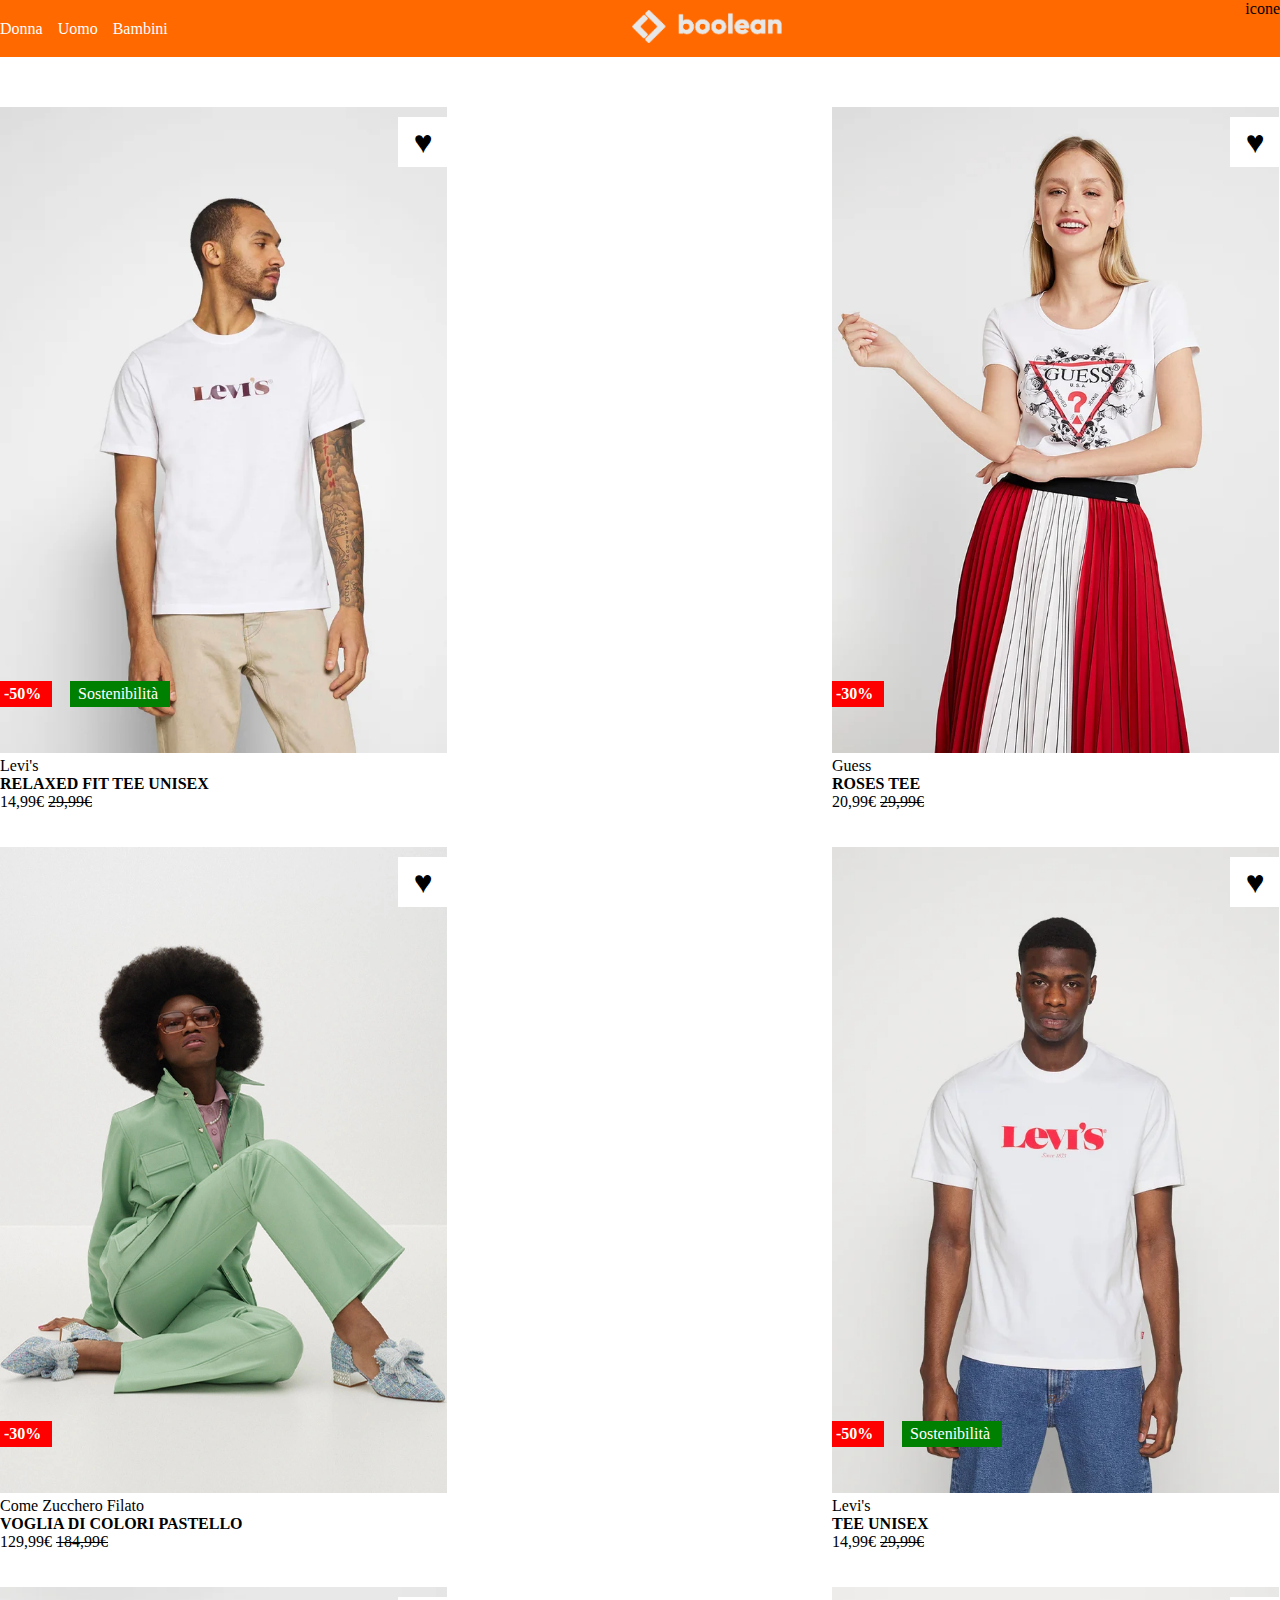
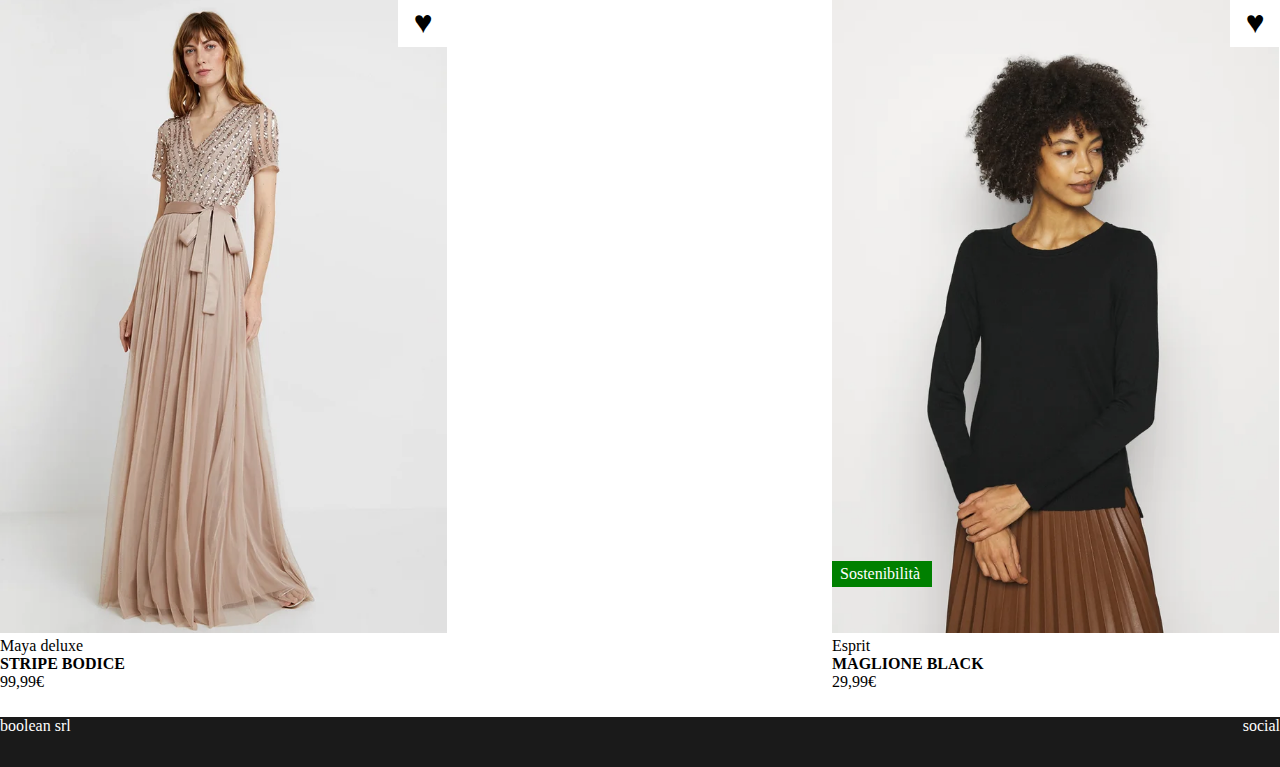
==== index.html @ a0052309 "main completato" ====
<!DOCTYPE html>
<html lang="en">
<head>
    <meta charset="UTF-8">
    <meta name="viewport" content="width=device-width, initial-scale=1.0">
    <title>Boolando</title>

    <link rel="stylesheet" href="css/style.css">

</head>
<body>

    <nav>
        <div class="container">
            <div class="type">
                <a href="#">Donna</a>
                <a href="#">Uomo</a>
                <a href="#">Bambini</a>
            </div>
            <div class="logo">
                <img src="img/boolean-logo.png" alt="logoboolean">
            </div>
            <div class="user">icone<i class="fa-solid fa-user"></i></div>
        </div>
    </nav>
    


    <main>

        <div class="container hero">

            <div class="card">
    
    
                <div  class="modello">
                    <img src="img/1.webp" alt="">
                    
                    <div class="heart"><span>&#9829;</span></div>
                    <div class="sale">-50%</div>
                    <div class="green">Sostenibilità</div>
                    
                    <div class="label">
                        <div class="brend">Levi's</div>
                        <div class="dress">Relaxed fit tee unisex</div>
                        <div class="cost">14,99€ <del>29,99€</del></div>
                    </div>
                </div>
    
            </div>
            <div class="card">
    
    
                <div  class="modello">
                    <img src="img/2.webp" alt="">

                    <div class="heart"><span>&#9829;</span></div>
                    <div class="sale">-30%</div>

                    <div class="label">
                        <div class="brend">Guess</div>
                        <div class="dress">roses tee</div>
                        <div class="cost">20,99€ <del>29,99€</del></div>
                    </div>
                    
                </div>
    
            </div>
            <div class="card">
    
    
                <div  class="modello">
                    <img src="img/3.webp" alt="">

                    <div class="heart"><span>&#9829;</span></div>
                    <div class="sale">-30%</div>

                    <div class="label">
                        <div class="brend">Come Zucchero Filato</div>
                        <div class="dress">voglia di colori pastello</div>
                        <div class="cost">129,99€ <del>184,99€</del></div>
                    </div>
                </div>
    
            </div>
            <div class="card">
    
    
                <div  class="modello">
                    <img src="img/4.webp" alt="">

                    <div class="heart"><span>&#9829;</span></div>
                    <div class="sale">-50%</div>
                    <div class="green">Sostenibilità</div>
                    
                    <div class="label">
                        <div class="brend">Levi's</div>
                        <div class="dress">tee unisex</div>
                        <div class="cost">14,99€ <del>29,99€</del></div>
                    </div>
                </div>
    
            </div>
            <div class="card">
    
    
                <div  class="modello">
                    <img src="img/5.webp" alt="">

                    <div class="heart"><span>&#9829;</span></div>

                    <div class="label">
                        <div class="brend">Maya deluxe</div>
                        <div class="dress">stripe bodice</div>
                        <div class="cost">99,99€</div>
                    </div>
                </div>
    
            </div>
            <div class="card">
    
    
                <div  class="modello">
                    <img src="img/6.webp" alt="">

                    <div class="heart"><span>&#9829;</span></div>

                    <div class="label">
                        <div class="brend">Esprit</div>
                        <div class="dress">maglione black</div>
                        <div class="cost">29,99€</div>
                    </div>

                    <div class="green">Sostenibilità</div>
                </div>
    
            </div>
    
            


        </div>


    </main>



    <!-- <main>
        <div class="container hero">

            
            <div class="card">

                
                <div class="modello"></div>
                <div class="label">hello</div>                


                <div class="heart">heart</div>
                <div class="sale">sale</div>
                <div class="green">green</div>


            </div>
            <div class="card">

                
                <div class="modello"></div>
                <div class="label">hello</div>                


                <div class="heart">heart</div>
                <div class="sale">sale</div>
                <div class="green">green</div>


            </div>
            <div class="card">

                
                <div class="modello"></div>
                <div class="label">hello</div>                


                <div class="heart">heart</div>
                <div class="sale">sale</div>
                <div class="green">green</div>


            </div>
            <div class="card">

                
                <div class="modello"></div>
                <div class="label">hello</div>                


                <div class="heart">heart</div>
                <div class="sale">sale</div>
                <div class="green">green</div>


            </div>
            <div class="card">

                
                <div class="modello"></div>
                <div class="label">hello</div>                


                <div class="heart">heart</div>
                <div class="sale">sale</div>
                <div class="green">green</div>


            </div>
            <div class="card">

                
                <div class="modello"></div>
                <div class="label">hello</div>                


                <div class="heart">heart</div>
                <div class="sale">sale</div>
                <div class="green">green</div>


            </div>
            
            
            
            


        </div> -->


    </main>

    <footer>
        <div class="container bottom">

                <div class="informativa">boolean srl</div>
                <div class="social">social</div>

        </div>

    </footer>

</body>
</html>
---- css/style.css ----
*{ 
    padding: 0;
    margin: 0;
    box-sizing: border-box;

}

.container{
    display: flex;
    justify-content: space-between;

    max-width: 1380px;

    
    margin-left: auto;
    margin-right: auto;
}


nav{
    background-color: #ff6900;
}

nav .type{
    display: flex;
    align-items: center;
    gap: 15px;
}

nav .logo{
    padding: 10px;
}
.logo img{
    width: 150px;
}

.type a{
    text-decoration: none;
    color: white;
}

/* fine navbar */




.card{
    width: 448px;
}

.modello{
    position: relative;
}


.modello img{
    
    
    height: 646px;
}

.label{
    height: 80px;
    
}



/* inizio main */
main .container.hero{
    display: flex;
    align-content: flex-start;
    flex-wrap: wrap;
    gap: 10px;

    padding-top: 50px;   

    
}



.label{
    height: 80px;
    
}






.card .modello .heart{
    position: absolute;
    display: flex;
    justify-content: center;
    align-items: center;

    
    top: 10px;
    right: 0px;

    width: 50px;
    height: 50px;

    background-color: white;
    
}

span{
    font-size: 2em;
    
}



.card .sale{
    position: absolute;
    bottom: 130px;
    

    width: 52px;
    height: 26px;

    padding: 4px ;

    color: white;
    background-color: #ff0000;

    font-weight: bold;

}




.card .green{
    position: absolute;
    bottom: 130px;
    left: 70px;
    

    width: 100px;
    height: 26px;

    padding: 4px 8px;

    color: white;
    background-color: #008000;

}

.card .green:last-of-type{
    position: absolute;
    left: 0px;

}

.card .modello .label .dress{
    text-transform: uppercase;
    font-weight: bold;
}




footer .container.bottom{
    
    height: 50px;
    background-color: #1a1a1a;
    /* test */

    color: white;
}
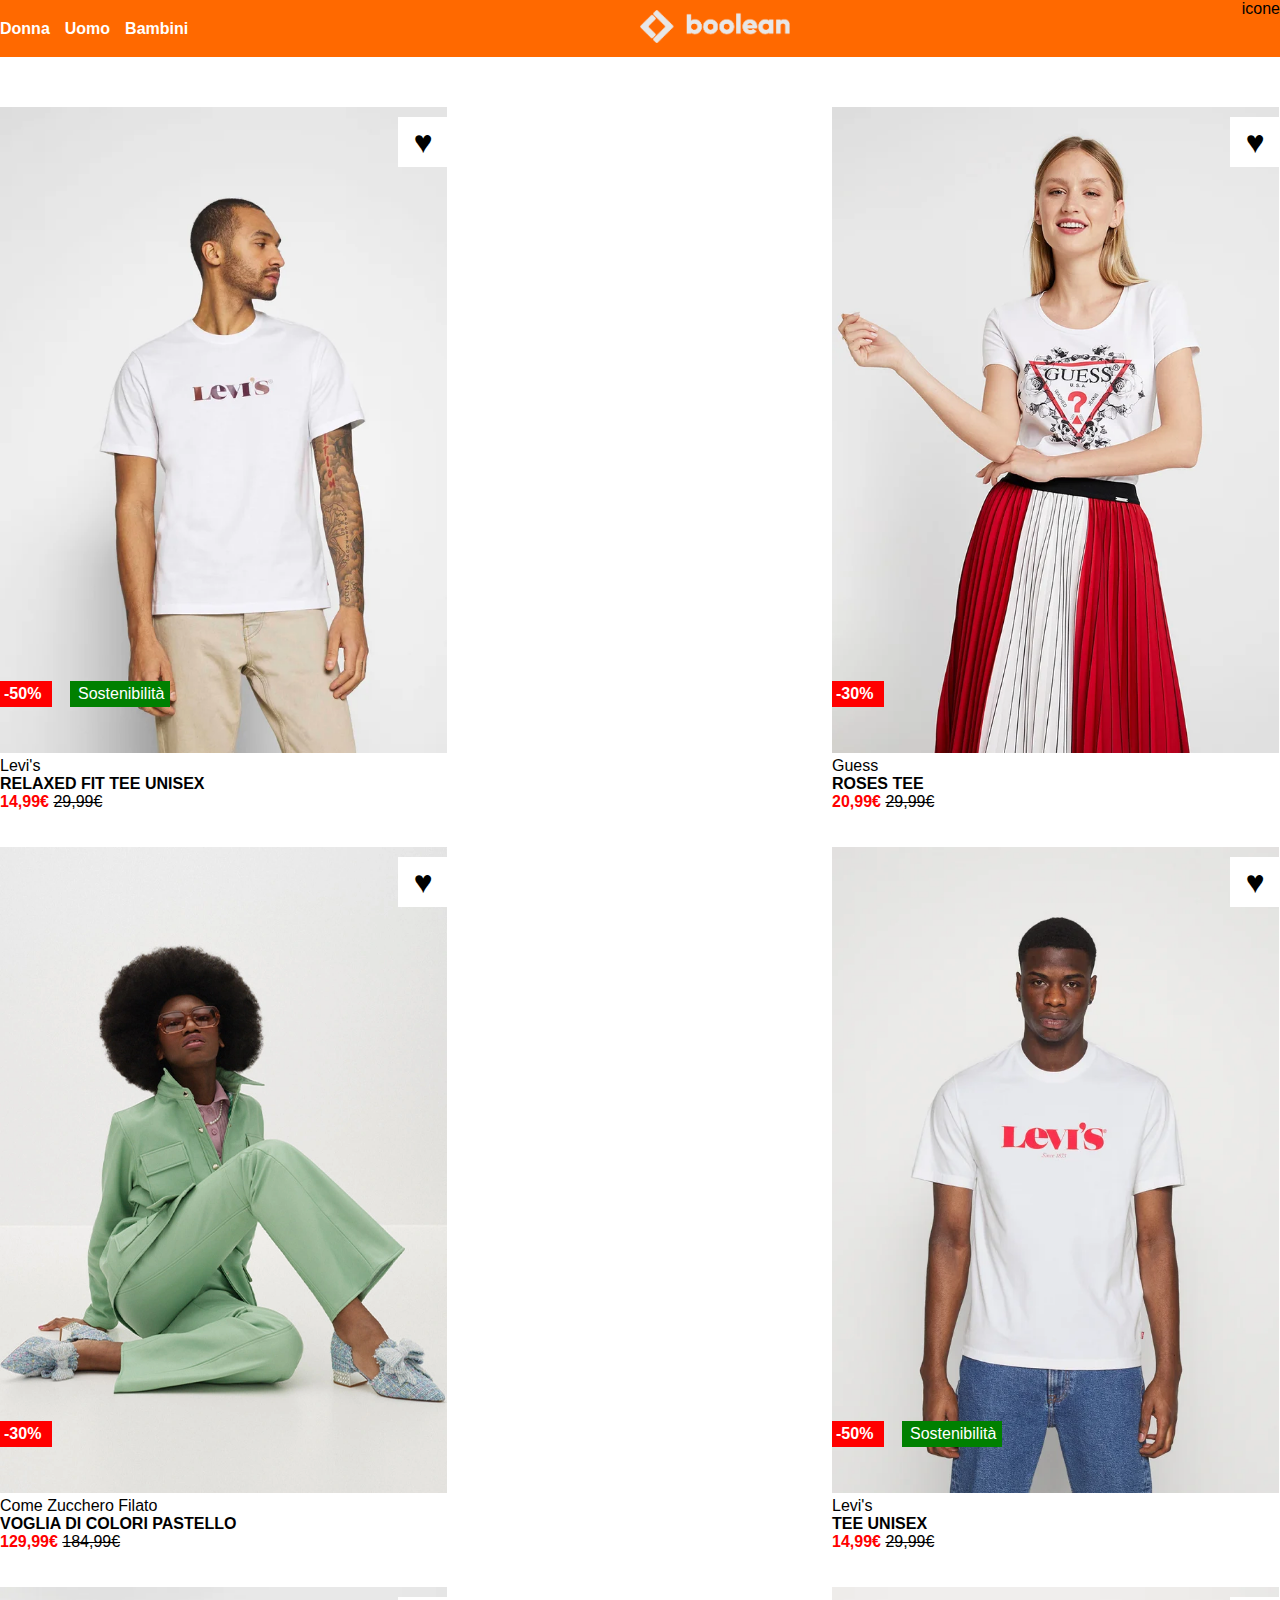
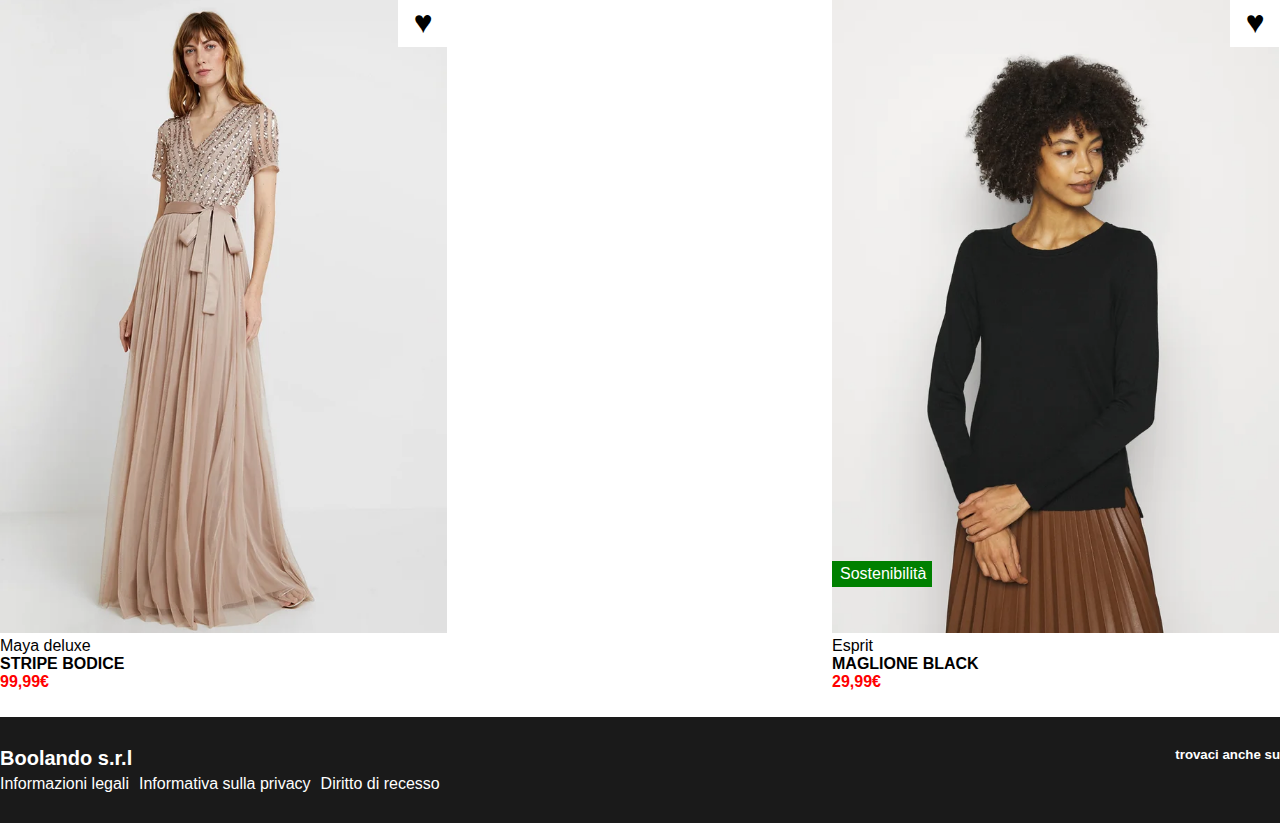
==== commit d8b0898c: "main e footer completati (da fixare icone)" ====
--- a/index.html
+++ b/index.html
@@ -6,6 +6,9 @@
     <title>Boolando</title>
 
     <link rel="stylesheet" href="css/style.css">
+
+    <!--icone font awsome -->
+    <link rel="stylesheet" href="path/to/font-awesome/css/font-awesome.min.css">
 
 </head>
 <body>
@@ -143,107 +146,33 @@
 
 
     </main>
+ 
 
 
-
-    <!-- <main>
-        <div class="container hero">
-
-            
-            <div class="card">
-
-                
-                <div class="modello"></div>
-                <div class="label">hello</div>                
-
-
-                <div class="heart">heart</div>
-                <div class="sale">sale</div>
-                <div class="green">green</div>
-
-
-            </div>
-            <div class="card">
-
-                
-                <div class="modello"></div>
-                <div class="label">hello</div>                
-
-
-                <div class="heart">heart</div>
-                <div class="sale">sale</div>
-                <div class="green">green</div>
-
-
-            </div>
-            <div class="card">
-
-                
-                <div class="modello"></div>
-                <div class="label">hello</div>                
-
-
-                <div class="heart">heart</div>
-                <div class="sale">sale</div>
-                <div class="green">green</div>
-
-
-            </div>
-            <div class="card">
-
-                
-                <div class="modello"></div>
-                <div class="label">hello</div>                
-
-
-                <div class="heart">heart</div>
-                <div class="sale">sale</div>
-                <div class="green">green</div>
-
-
-            </div>
-            <div class="card">
-
-                
-                <div class="modello"></div>
-                <div class="label">hello</div>                
-
-
-                <div class="heart">heart</div>
-                <div class="sale">sale</div>
-                <div class="green">green</div>
-
-
-            </div>
-            <div class="card">
-
-                
-                <div class="modello"></div>
-                <div class="label">hello</div>                
-
-
-                <div class="heart">heart</div>
-                <div class="sale">sale</div>
-                <div class="green">green</div>
-
-
-            </div>
-            
-            
-            
-            
-
-
-        </div> -->
-
-
-    </main>
+    
 
     <footer>
         <div class="container bottom">
 
-                <div class="informativa">boolean srl</div>
-                <div class="social">social</div>
+                <div class="informativa">
+
+                    <h5>Boolando s.r.l</h5>
+                    <div class="links">
+                        <ul>
+                            <li>Informazioni legali</li>
+                            <li>Informativa sulla privacy</li>
+                            <li>Diritto di recesso</li>
+                        </ul>
+                    </div>
+
+                </div>
+                <div class="social">
+                    <h5>trovaci anche su</h5>
+                    <div class="loghi-social">
+                        <i class="fa fa-instagram" aria-hidden="true"></i>
+                        
+                    </div>
+                </div>
 
         </div>
 
--- a/css/style.css
+++ b/css/style.css
@@ -5,6 +5,10 @@
 
 }
 
+body{
+    font-family: sans-serif;
+}
+
 .container{
     display: flex;
     justify-content: space-between;
@@ -37,33 +41,10 @@
 .type a{
     text-decoration: none;
     color: white;
+    font-weight: bold;
 }
 
 /* fine navbar */
-
-
-
-
-.card{
-    width: 448px;
-}
-
-.modello{
-    position: relative;
-}
-
-
-.modello img{
-    
-    
-    height: 646px;
-}
-
-.label{
-    height: 80px;
-    
-}
-
 
 
 /* inizio main */
@@ -72,12 +53,11 @@
     align-content: flex-start;
     flex-wrap: wrap;
     gap: 10px;
-
+    
     padding-top: 50px;   
-
-    
-}
-
+    
+    
+}
 
 
 .label{
@@ -86,25 +66,36 @@
 }
 
 
-
-
-
-
 .card .modello .heart{
     position: absolute;
     display: flex;
     justify-content: center;
     align-items: center;
-
+    
     
     top: 10px;
     right: 0px;
-
+    
     width: 50px;
     height: 50px;
-
+    
     background-color: white;
     
+}
+
+.card{
+    width: 448px;
+}
+
+.modello{
+    position: relative;
+}
+
+
+.modello img{
+    
+    
+    height: 646px;
 }
 
 span{
@@ -113,6 +104,16 @@
 }
 
 
+.card .modello .label .cost{
+    font-weight: bold;
+    color: red;
+}
+
+.card .modello .label .cost del{
+    font-weight: normal;
+    color: black;
+}
+
 
 .card .sale{
     position: absolute;
@@ -134,6 +135,8 @@
 
 
 
+
+
 .card .green{
     position: absolute;
     bottom: 130px;
@@ -162,13 +165,50 @@
 }
 
 
-
+/* inizio footer */
+
+footer{
+    background-color: #1a1a1a;
+}
 
 footer .container.bottom{
     
-    height: 50px;
-    background-color: #1a1a1a;
-    /* test */
-
-    color: white;
-}+    
+    
+    
+
+    color: white;
+
+
+    padding-top: 30px;
+    padding-bottom: 30px;
+
+}
+
+
+footer .container .informativa h5{
+    font-size: 20px;
+}
+
+
+
+footer .container .informativa .links ul{
+    display: flex;
+    gap: 10px;
+    list-style: none;
+
+    padding-top: 5px;
+
+    font-size: 1em;
+}
+
+footer .container .social{
+    display: flex;
+    align-items: center;
+    flex-direction: column;
+}
+
+footer .container .social .loghi-social{
+    display: flex;
+    gap: 5px;
+}
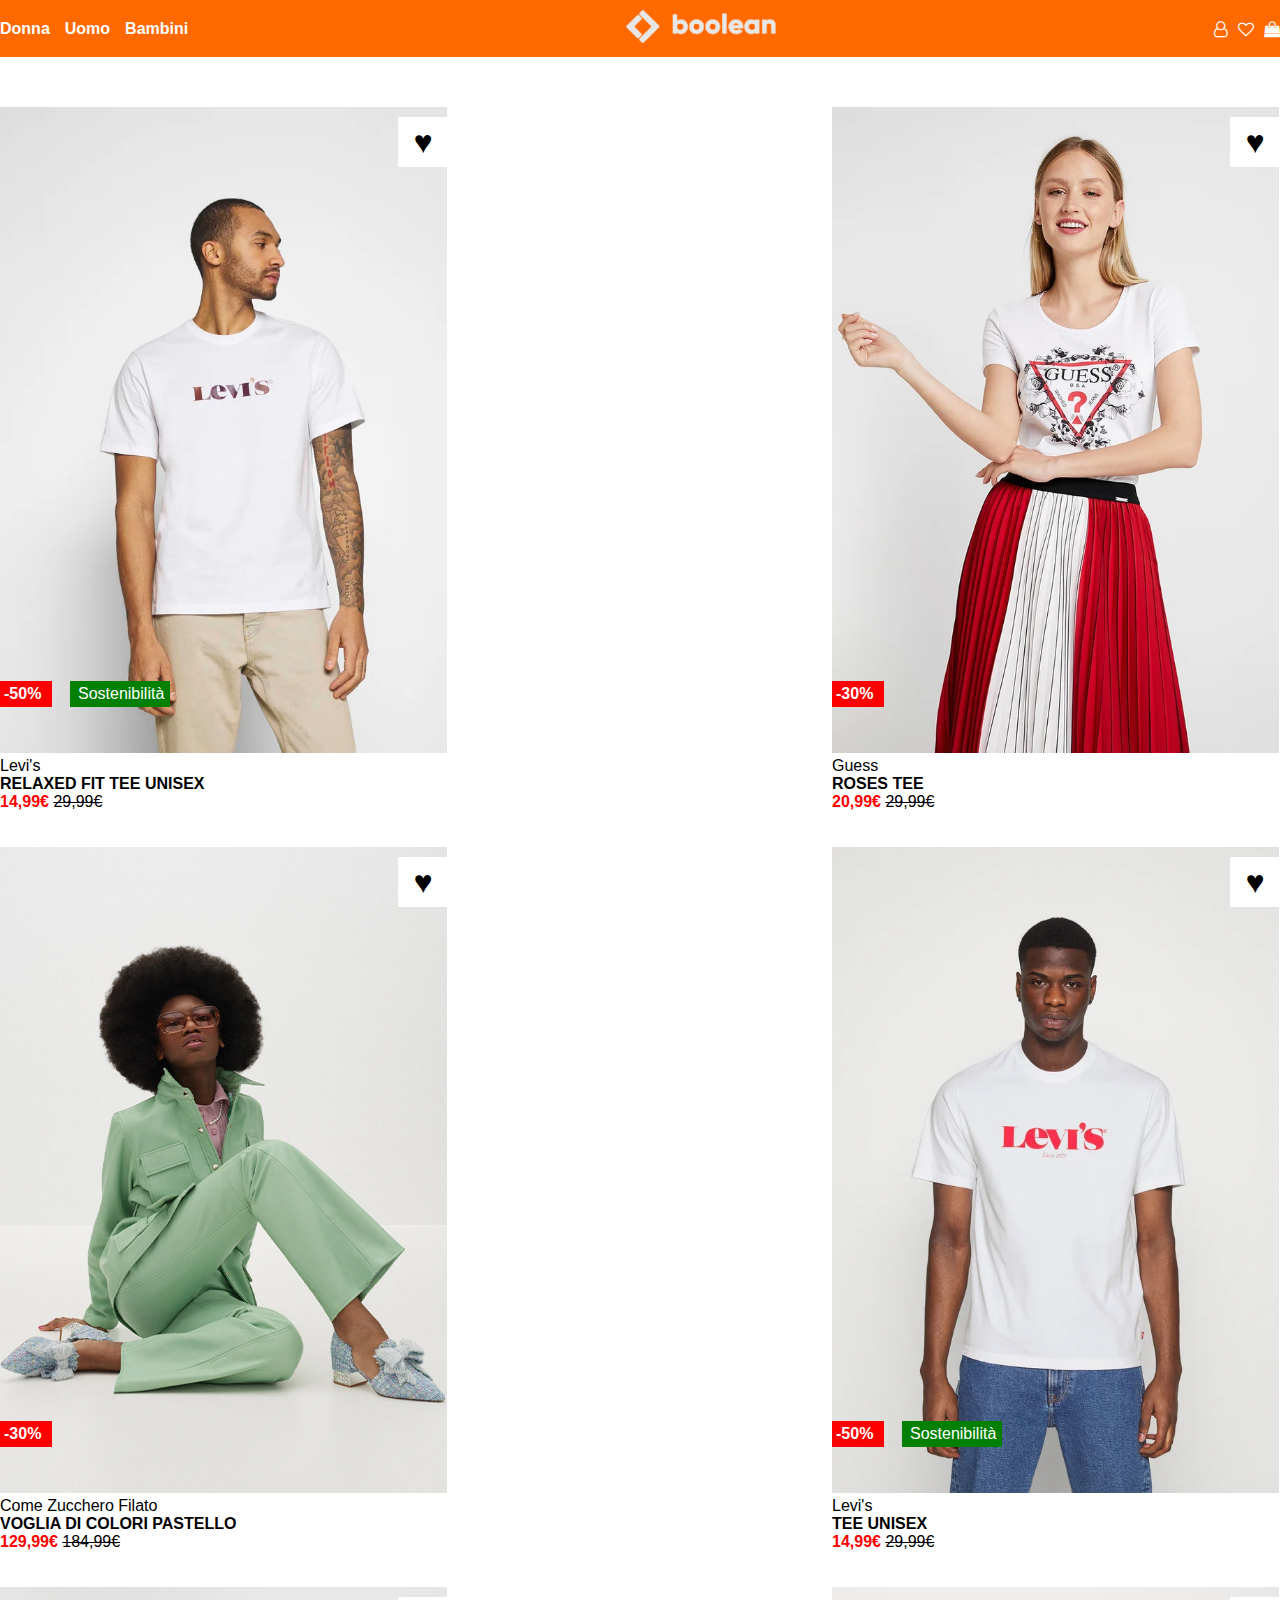
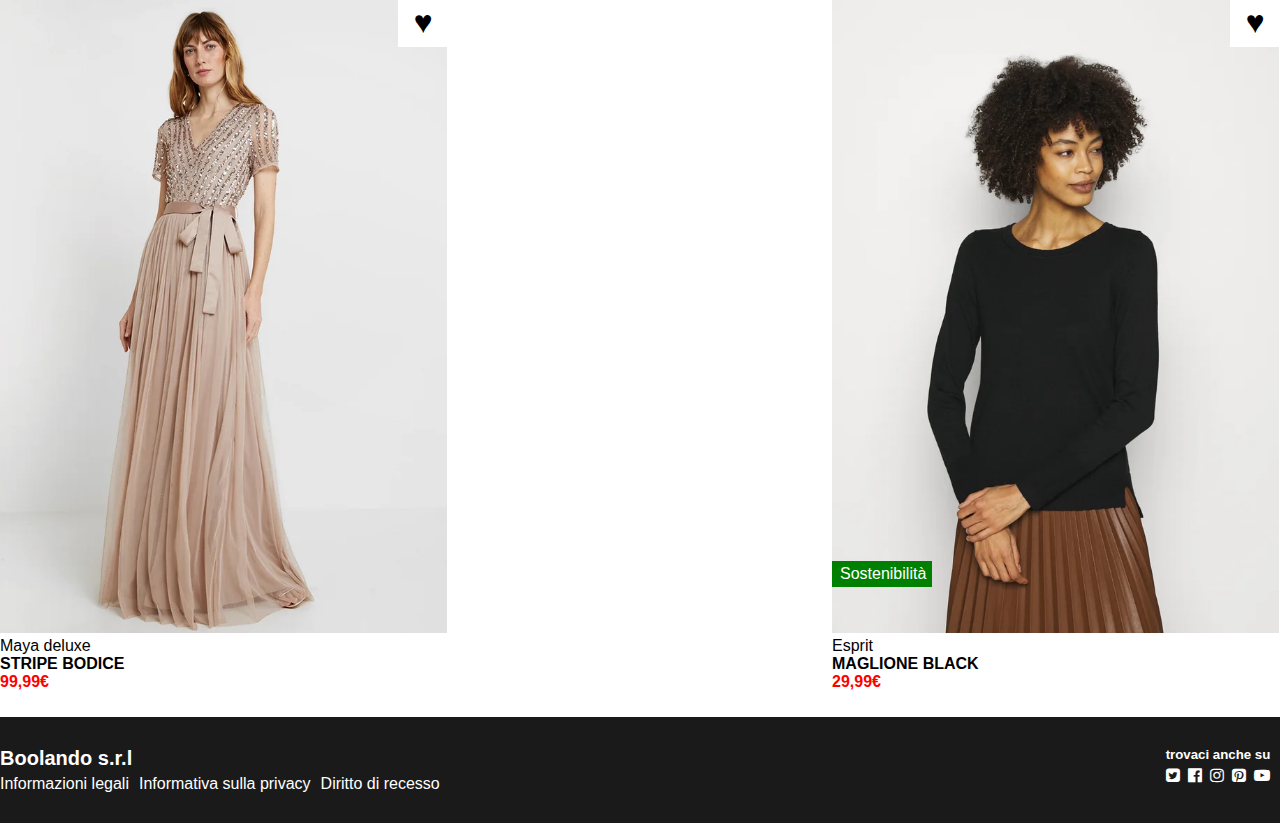
==== commit ebae09b1: "Esercizio completato" ====
--- a/index.html
+++ b/index.html
@@ -8,7 +8,7 @@
     <link rel="stylesheet" href="css/style.css">
 
     <!--icone font awsome -->
-    <link rel="stylesheet" href="path/to/font-awesome/css/font-awesome.min.css">
+    <link rel="stylesheet" href="https://cdnjs.cloudflare.com/ajax/libs/font-awesome/4.7.0/css/font-awesome.min.css">
 
 </head>
 <body>
@@ -23,7 +23,11 @@
             <div class="logo">
                 <img src="img/boolean-logo.png" alt="logoboolean">
             </div>
-            <div class="user">icone<i class="fa-solid fa-user"></i></div>
+            <div class="user">
+                <i class="fa fa-user-o" aria-hidden="true"></i>
+                <i class="fa fa-heart-o" aria-hidden="true"></i>
+                <i class="fa fa-shopping-bag" aria-hidden="true"></i>
+            </div>
         </div>
     </nav>
     
@@ -37,8 +41,14 @@
     
     
                 <div  class="modello">
-                    <img src="img/1.webp" alt="">
-                    
+
+                    <div class="cambioimmagine">
+
+                        <img src="img/1.webp" alt="">
+                        <img src="/img/1b.webp" alt="">
+                        
+                    </div>
+
                     <div class="heart"><span>&#9829;</span></div>
                     <div class="sale">-50%</div>
                     <div class="green">Sostenibilità</div>
@@ -53,9 +63,14 @@
             </div>
             <div class="card">
     
-    
-                <div  class="modello">
-                    <img src="img/2.webp" alt="">
+                
+                <div  class="modello">
+
+                    <div class="cambioimmagine">
+                        <img src="img/2.webp" alt="">
+                        <img src="img/2b.webp" alt="">
+
+                    </div>
 
                     <div class="heart"><span>&#9829;</span></div>
                     <div class="sale">-30%</div>
@@ -73,7 +88,12 @@
     
     
                 <div  class="modello">
-                    <img src="img/3.webp" alt="">
+
+                    <div class="cambioimmagine">
+                        <img src="img/3.webp" alt="">
+                        <img src="img/3b.webp" alt="">
+
+                    </div>
 
                     <div class="heart"><span>&#9829;</span></div>
                     <div class="sale">-30%</div>
@@ -90,7 +110,13 @@
     
     
                 <div  class="modello">
-                    <img src="img/4.webp" alt="">
+
+                    <div class="cambioimmagine">
+                        <img src="img/4.webp" alt="">
+                        <img src="img/4b.webp" alt="">
+
+
+                    </div>
 
                     <div class="heart"><span>&#9829;</span></div>
                     <div class="sale">-50%</div>
@@ -108,7 +134,12 @@
     
     
                 <div  class="modello">
-                    <img src="img/5.webp" alt="">
+
+                    <div class="cambioimmagine">
+                        <img src="img/5.webp" alt="">
+                        <img src="img/5b.webp" alt="">
+
+                    </div>
 
                     <div class="heart"><span>&#9829;</span></div>
 
@@ -124,7 +155,14 @@
     
     
                 <div  class="modello">
-                    <img src="img/6.webp" alt="">
+
+                    <div class="cambioimmagine">
+                        <img src="img/6.webp" alt="">
+                        <img src="img/6b.webp" alt="">
+
+
+                    </div>
+
 
                     <div class="heart"><span>&#9829;</span></div>
 
@@ -169,7 +207,11 @@
                 <div class="social">
                     <h5>trovaci anche su</h5>
                     <div class="loghi-social">
+                        <i class="fa fa-twitter-square" aria-hidden="true"></i>
+                        <i class="fa fa-facebook-official" aria-hidden="true"></i>
                         <i class="fa fa-instagram" aria-hidden="true"></i>
+                        <i class="fa fa-pinterest-square" aria-hidden="true"></i>
+                        <i class="fa fa-youtube-play" aria-hidden="true"></i>
                         
                     </div>
                 </div>
--- a/css/style.css
+++ b/css/style.css
@@ -44,6 +44,12 @@
     font-weight: bold;
 }
 
+nav .container .user{
+    display: flex;
+    align-items: center;
+    gap: 10px;
+    color: white;
+}
 /* fine navbar */
 
 
@@ -60,42 +66,60 @@
 }
 
 
+
+
+
+.card{
+    width: 448px;
+}
+
+
+
+
+.modello{
+    position: relative;
+}
+
+
+.modello img{     
+    
+    height: 646px;
+}
+
+.modello img:nth-of-type(2){
+    display: none;
+}
+
+.modello  .cambioimmagine:hover img:first-of-type{
+    display: none;
+}
+
+.modello .cambioimmagine:hover img:nth-of-type(2){
+    display: block;
+}
+
+
+
+.card .modello .heart{
+    position: absolute;
+    display: flex;
+    justify-content: center;
+    align-items: center;
+    
+    
+    top: 10px;
+    right: 0px;
+    
+    width: 50px;
+    height: 50px;
+    
+    background-color: white;
+    
+}
+
 .label{
     height: 80px;
     
-}
-
-
-.card .modello .heart{
-    position: absolute;
-    display: flex;
-    justify-content: center;
-    align-items: center;
-    
-    
-    top: 10px;
-    right: 0px;
-    
-    width: 50px;
-    height: 50px;
-    
-    background-color: white;
-    
-}
-
-.card{
-    width: 448px;
-}
-
-.modello{
-    position: relative;
-}
-
-
-.modello img{
-    
-    
-    height: 646px;
 }
 
 span{
@@ -133,10 +157,6 @@
 }
 
 
-
-
-
-
 .card .green{
     position: absolute;
     bottom: 130px;
@@ -188,6 +208,7 @@
 
 footer .container .informativa h5{
     font-size: 20px;
+   
 }
 
 
@@ -206,9 +227,15 @@
     display: flex;
     align-items: center;
     flex-direction: column;
+
+    padding-right: 5px;
+
+   
 }
 
 footer .container .social .loghi-social{
     display: flex;
-    gap: 5px;
-}
+    gap: 8px;
+
+    padding: 5px;
+}
